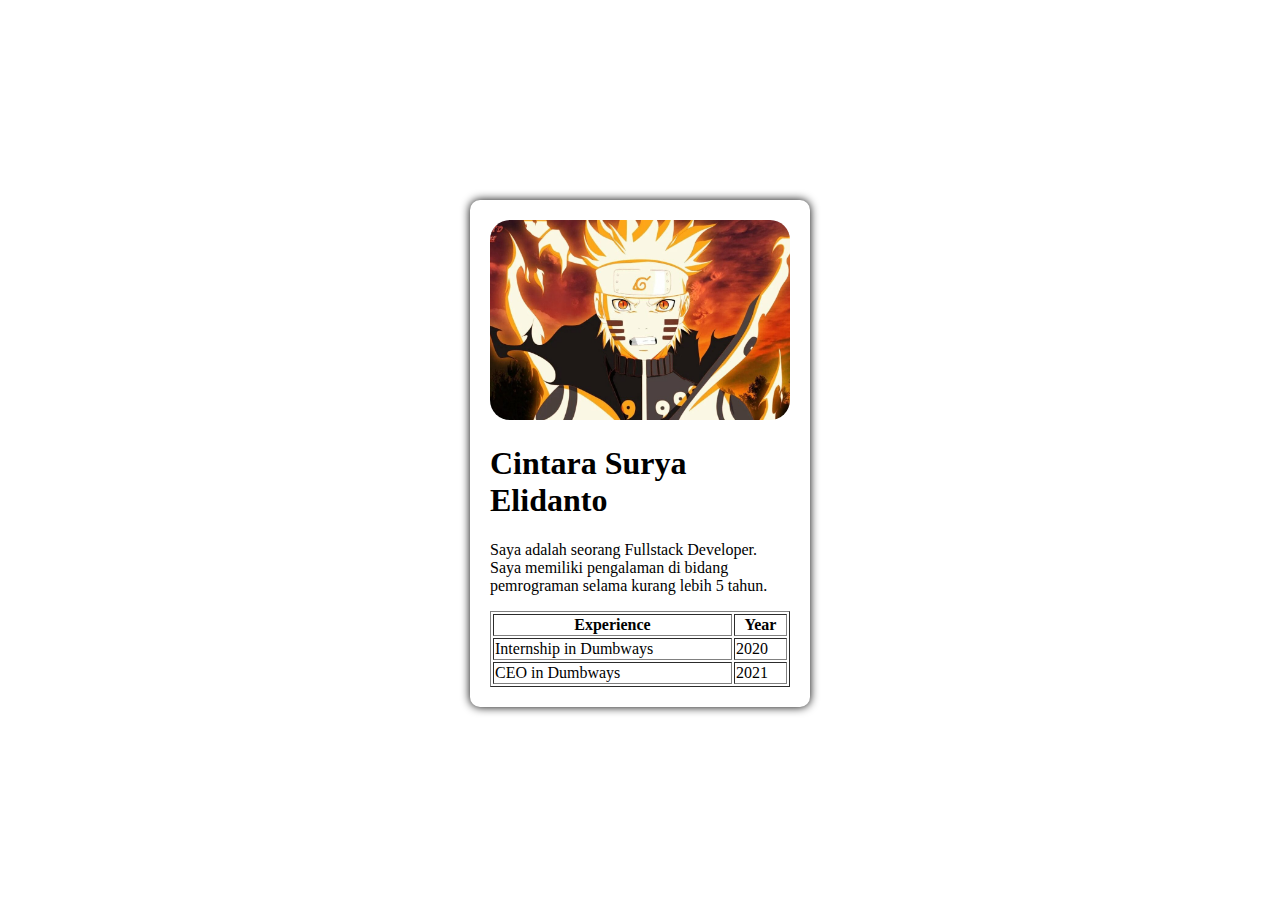
==== index.html @ 06a0190f "initial commit" ====
<!-- <a href="https://google.com" target="_blank">
    Klik ini untuk menuju google!
</a>
<h1 style="color: red;font-weight: lighter; background-color: blue;">
    Halo saya adalah murid baru Dumbways 😎👍
</h1> -->

<!DOCTYPE html>
<html>

<head>
    <title>B52 - Project Portfolio</title>
</head>

<body>
    <div
        style="margin: 200px auto; padding: 20px; width: 300px; box-shadow: 0px 0px 10px 0px black; border-radius: 10px;">
        <img src="./assets/img/naruto.jpg" alt="Ini tuh gambar naruto bro"
            style="width: 100%; height: 200px; object-fit: cover; border-radius: 20px;" />
        <h1>Cintara Surya Elidanto</h1>
        <p>
            Saya adalah seorang Fullstack Developer. Saya memiliki pengalaman di bidang pemrograman selama kurang lebih
            5
            tahun.
        </p>
        <table border="1" style="width: 100%">
            <tr>
                <th>Experience</th>
                <th>Year</th>
            </tr>
            <tr>
                <td>Internship in Dumbways</td>
                <td>2020</td>
            </tr>
            <tr>
                <td>CEO in Dumbways</td>
                <td>2021</td>
            </tr>
        </table>
    </div>
</body>

</html>
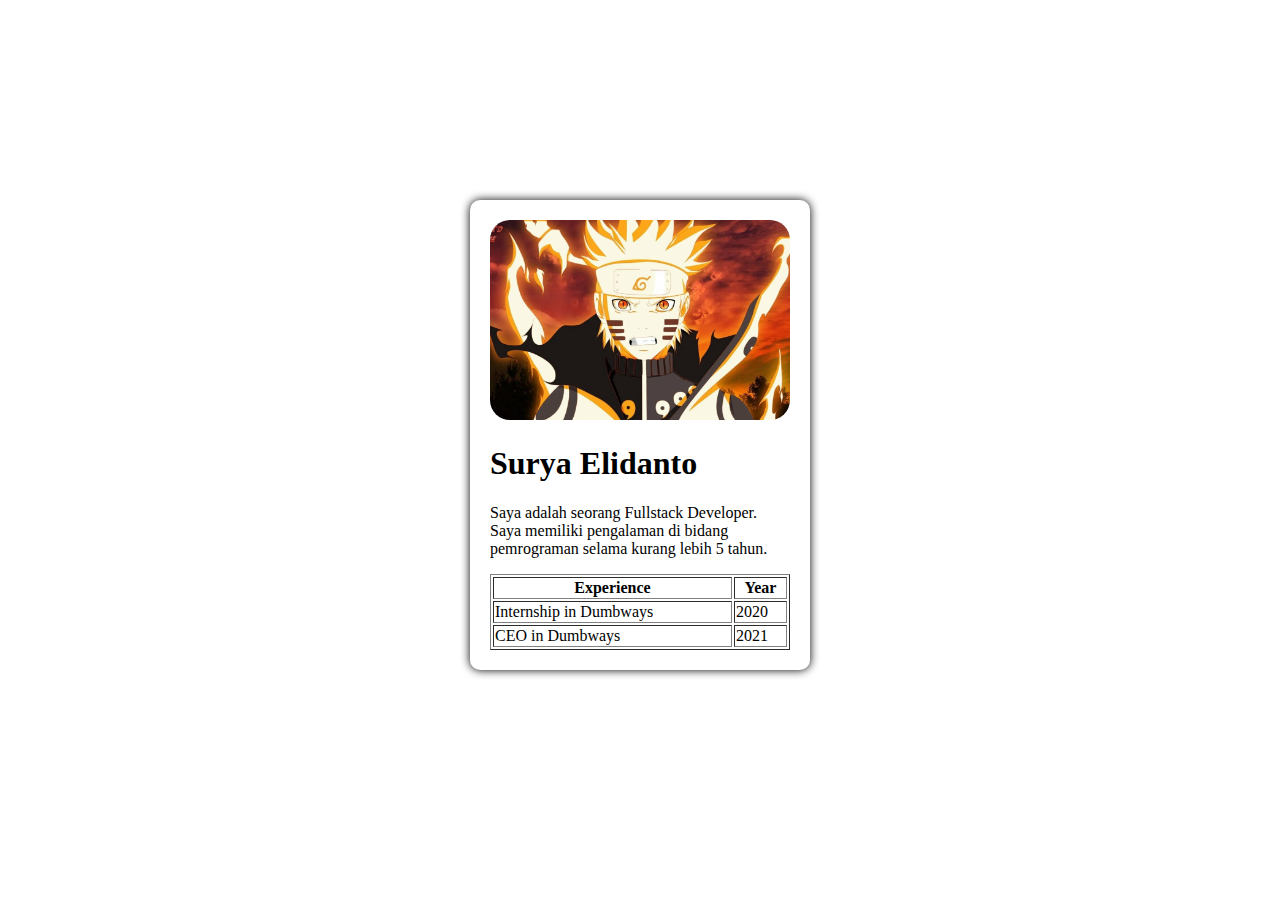
==== commit ac0d050e: "update author name" ====
--- a/index.html
+++ b/index.html
@@ -17,7 +17,7 @@
         style="margin: 200px auto; padding: 20px; width: 300px; box-shadow: 0px 0px 10px 0px black; border-radius: 10px;">
         <img src="./assets/img/naruto.jpg" alt="Ini tuh gambar naruto bro"
             style="width: 100%; height: 200px; object-fit: cover; border-radius: 20px;" />
-        <h1>Cintara Surya Elidanto</h1>
+        <h1>Surya Elidanto</h1>
         <p>
             Saya adalah seorang Fullstack Developer. Saya memiliki pengalaman di bidang pemrograman selama kurang lebih
             5
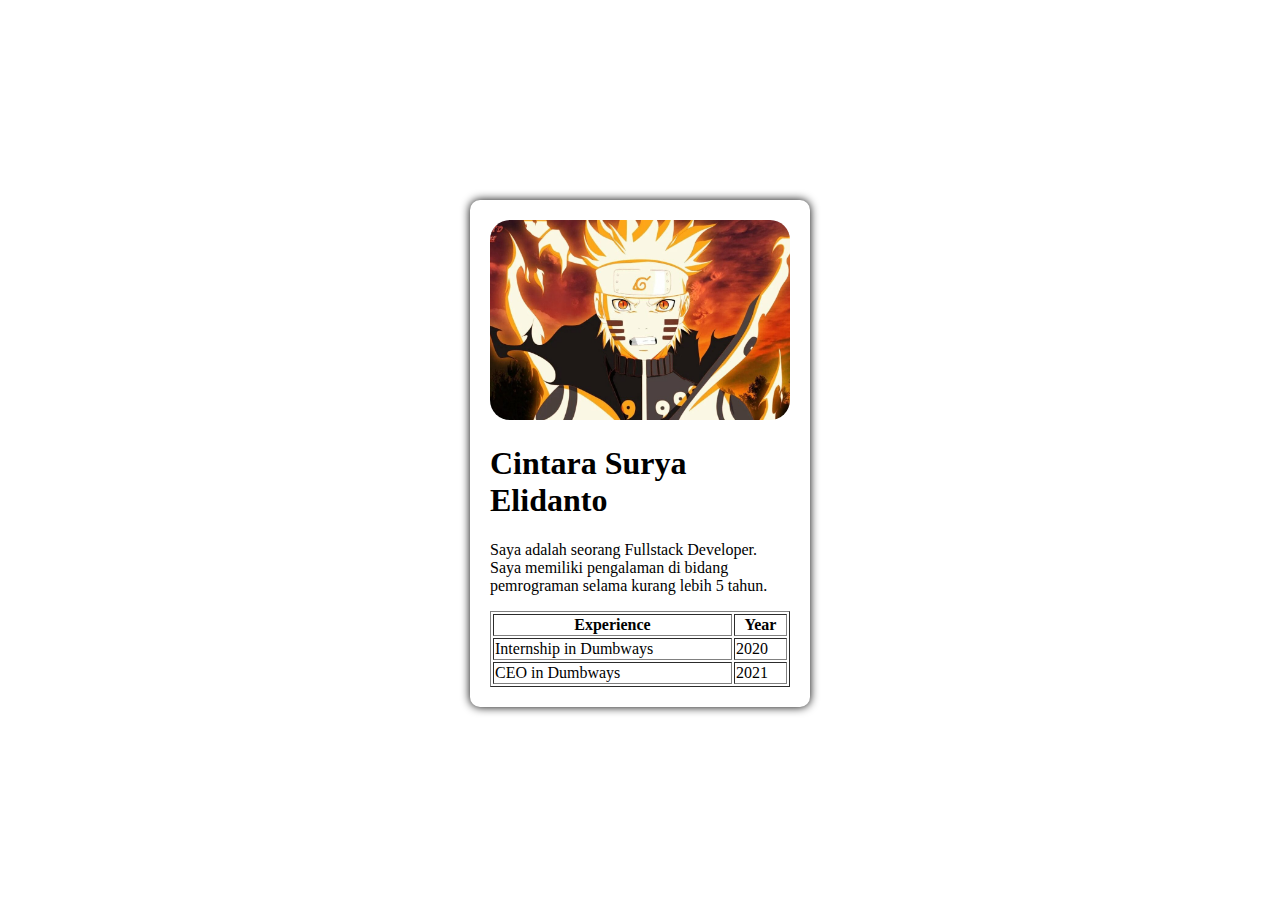
==== commit 3a02747e: "style: update author name" ====
--- a/index.html
+++ b/index.html
@@ -17,7 +17,7 @@
         style="margin: 200px auto; padding: 20px; width: 300px; box-shadow: 0px 0px 10px 0px black; border-radius: 10px;">
         <img src="./assets/img/naruto.jpg" alt="Ini tuh gambar naruto bro"
             style="width: 100%; height: 200px; object-fit: cover; border-radius: 20px;" />
-        <h1>Surya Elidanto</h1>
+        <h1>Cintara Surya Elidanto</h1>
         <p>
             Saya adalah seorang Fullstack Developer. Saya memiliki pengalaman di bidang pemrograman selama kurang lebih
             5
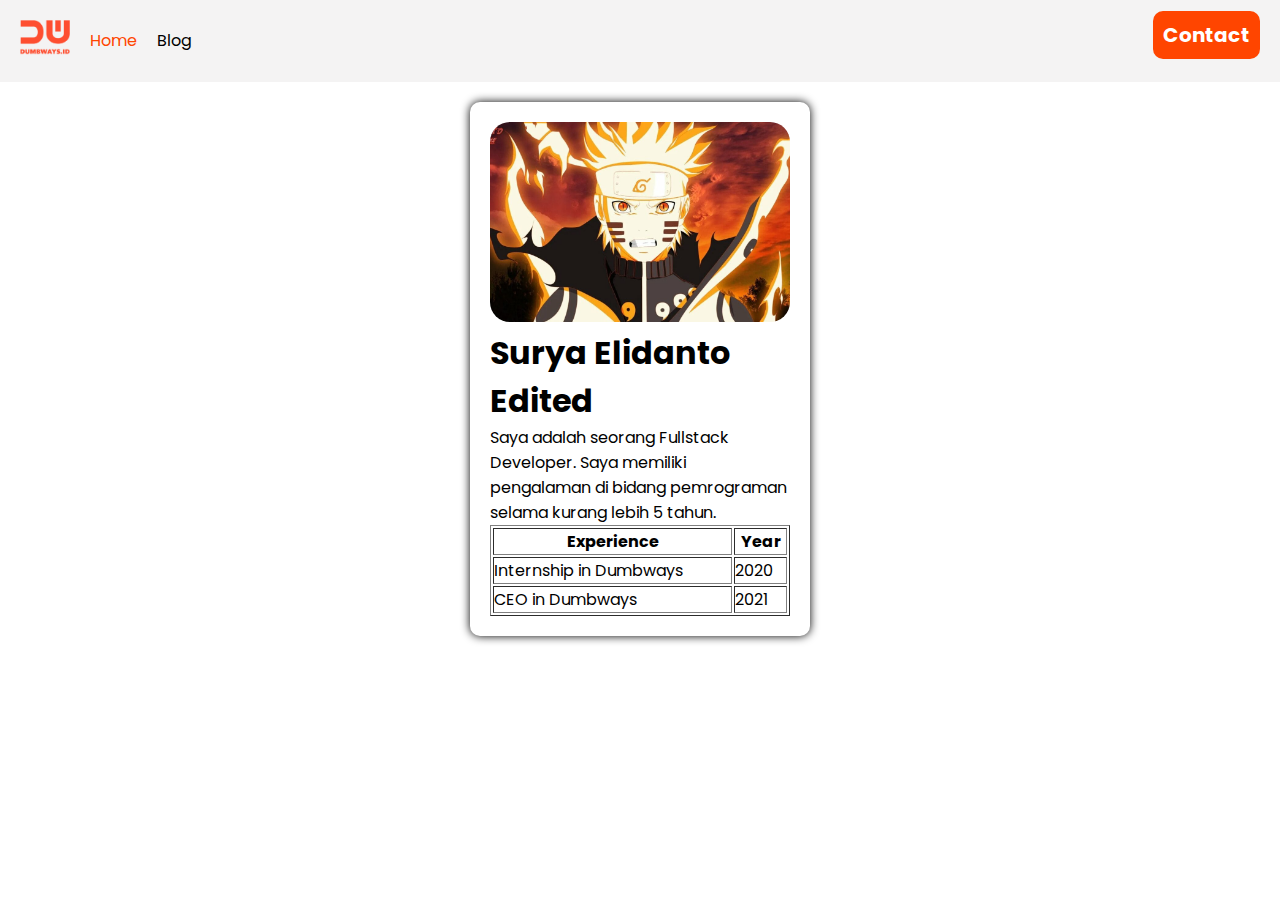
==== commit 9c9b398c: "feat: adding contact page" ====
--- a/index.html
+++ b/index.html
@@ -10,14 +10,37 @@
 
 <head>
     <title>B52 - Project Portfolio</title>
+    <link rel="stylesheet" href="assets/css/index.css" />
+    <link rel="stylesheet" href="assets/css/nav.css" />
 </head>
 
 <body>
+    <nav class="navbar">
+        <ul class="navbar-ul">
+            <div class="navbar-left">
+                <li>
+                    <img src="assets/img/dumbways.png" class="navbar-logo" />
+                </li>
+                <li>
+                    <a href="index.html" class="navbar-link active"> Home </a>
+                </li>
+                <li>
+                    <a href="#" class="navbar-link"> Blog </a>
+                </li>
+            </div>
+            <div class="navbar-right">
+                <li>
+                    <a href="contact.html" class="navbar-contact-btn"> Contact </a>
+                </li>
+            </div>
+        </ul>
+    </nav>
+
     <div
-        style="margin: 200px auto; padding: 20px; width: 300px; box-shadow: 0px 0px 10px 0px black; border-radius: 10px;">
+        style="margin: 20px auto; padding: 20px; width: 300px; box-shadow: 0px 0px 10px 0px black; border-radius: 10px;">
         <img src="./assets/img/naruto.jpg" alt="Ini tuh gambar naruto bro"
             style="width: 100%; height: 200px; object-fit: cover; border-radius: 20px;" />
-        <h1>Cintara Surya Elidanto</h1>
+        <h1>Surya Elidanto Edited</h1>
         <p>
             Saya adalah seorang Fullstack Developer. Saya memiliki pengalaman di bidang pemrograman selama kurang lebih
             5
--- a/assets/css/index.css
+++ b/assets/css/index.css
@@ -0,0 +1,7 @@
+@import url('https://fonts.googleapis.com/css2?family=Poppins&display=swap');
+
+* {
+    font-family: 'Poppins', sans-serif;
+    margin: 0;
+    padding: 0;
+}--- a/assets/css/nav.css
+++ b/assets/css/nav.css
@@ -0,0 +1,41 @@
+.navbar {
+    background-color: #f4f3f3;
+    padding: 20px;
+}
+
+.navbar-ul {
+    display: flex;
+    list-style: none;
+    justify-content: space-between;
+}
+
+.navbar-left {
+    display: flex;
+    gap: 20px;
+    align-items: center;
+}
+
+.navbar-link {
+    text-decoration: none;
+    color: black
+}
+
+.active {
+    color: orangered;
+}
+
+.navbar-logo {
+    width: 50px;
+}
+
+.navbar-contact-btn {
+    padding: 10px;
+    background-color: orangered;
+    color: white;
+    font-weight: bold;
+    font-size: 20px;
+    width: 100px;
+    border-radius: 10px;
+    margin-top: 20px;
+    text-decoration: none;
+}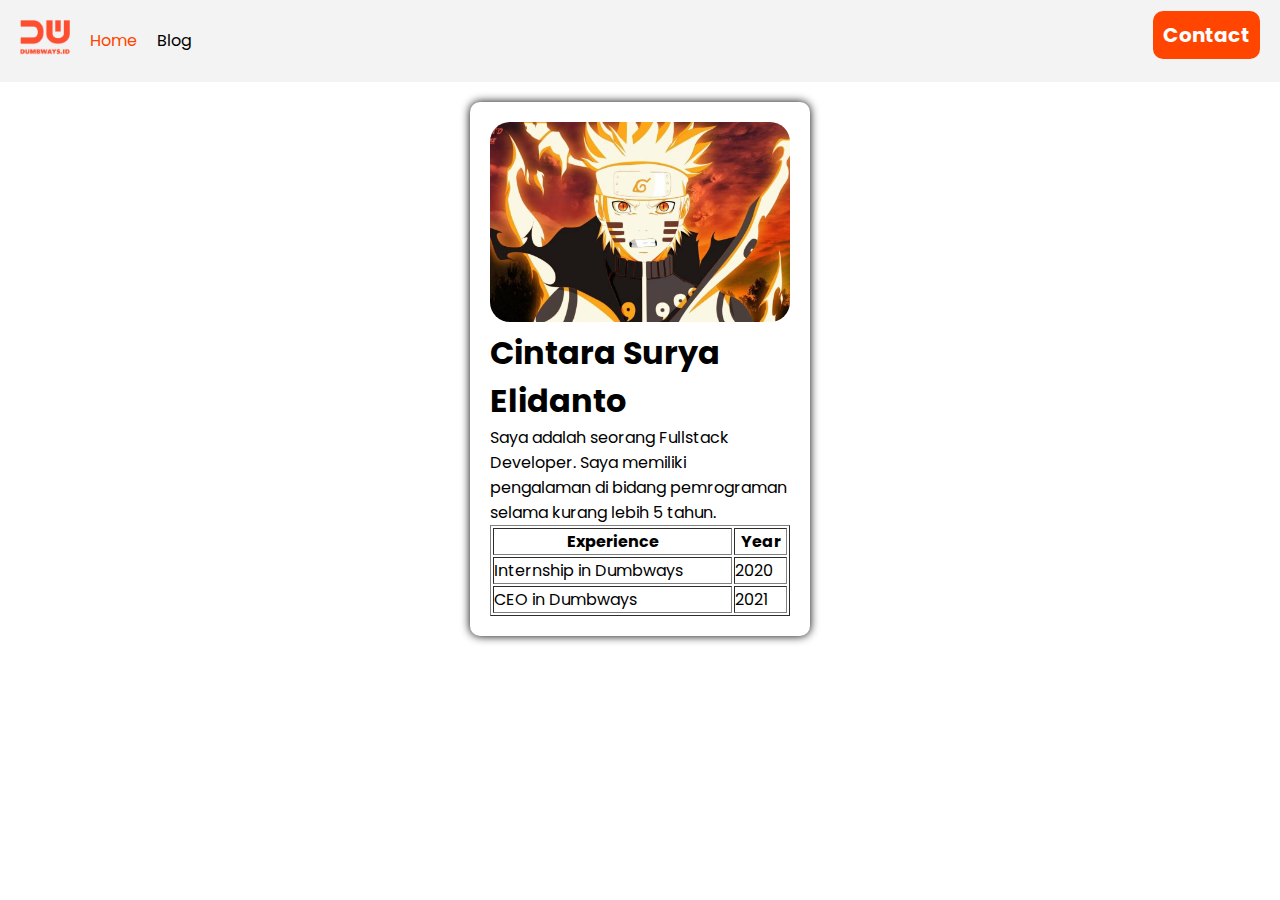
==== commit 6d7543f2: "style: adding blog and blog-detail pages" ====
--- a/index.html
+++ b/index.html
@@ -25,7 +25,7 @@
                     <a href="index.html" class="navbar-link active"> Home </a>
                 </li>
                 <li>
-                    <a href="#" class="navbar-link"> Blog </a>
+                    <a href="blog.html" class="navbar-link"> Blog </a>
                 </li>
             </div>
             <div class="navbar-right">
@@ -40,7 +40,7 @@
         style="margin: 20px auto; padding: 20px; width: 300px; box-shadow: 0px 0px 10px 0px black; border-radius: 10px;">
         <img src="./assets/img/naruto.jpg" alt="Ini tuh gambar naruto bro"
             style="width: 100%; height: 200px; object-fit: cover; border-radius: 20px;" />
-        <h1>Surya Elidanto Edited</h1>
+        <h1>Cintara Surya Elidanto</h1>
         <p>
             Saya adalah seorang Fullstack Developer. Saya memiliki pengalaman di bidang pemrograman selama kurang lebih
             5
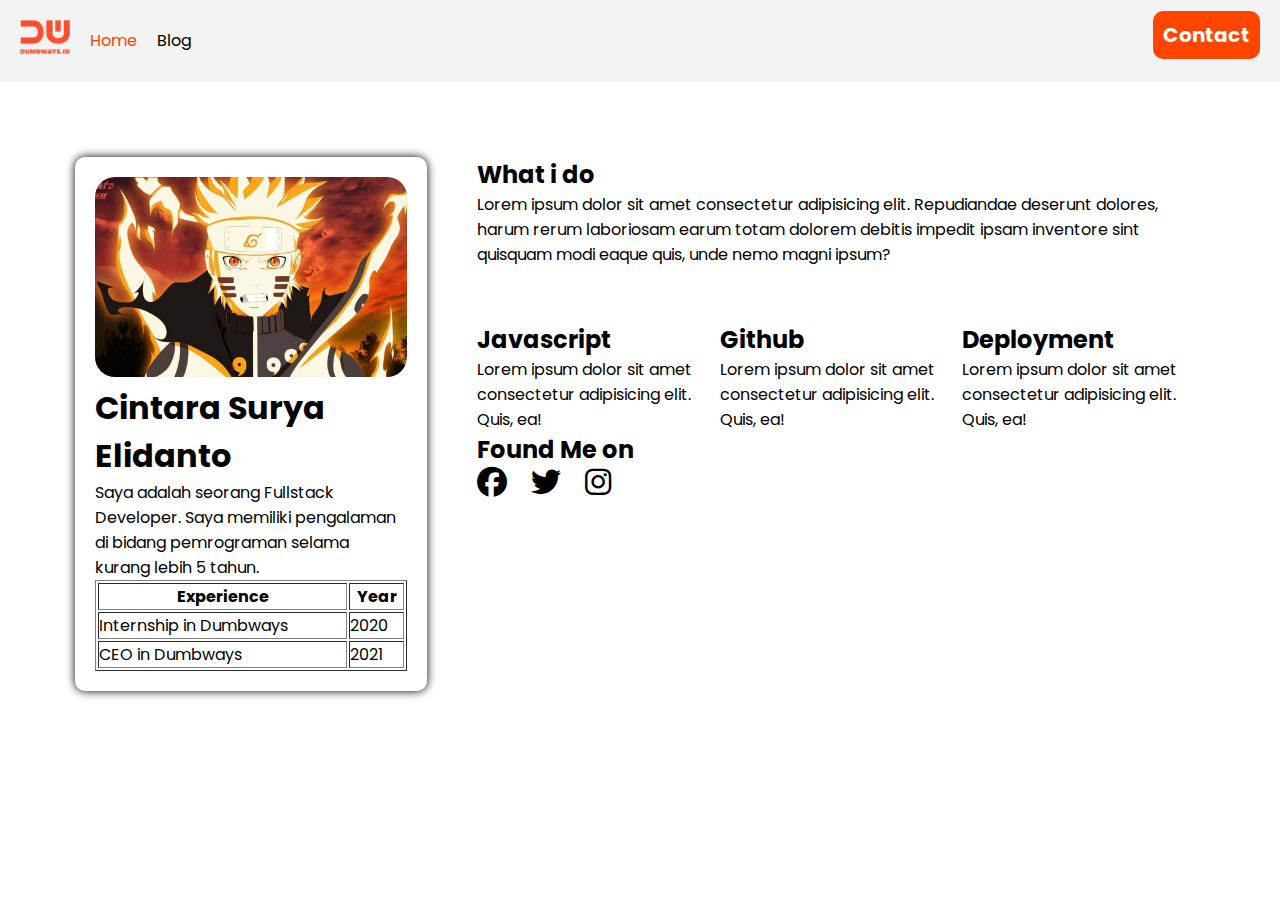
==== commit 1df489cb: "style: add right side in home" ====
--- a/index.html
+++ b/index.html
@@ -12,6 +12,8 @@
     <title>B52 - Project Portfolio</title>
     <link rel="stylesheet" href="assets/css/index.css" />
     <link rel="stylesheet" href="assets/css/nav.css" />
+    <link rel="stylesheet" href="assets/css/home.css" />
+    <link rel="stylesheet" href="https://cdnjs.cloudflare.com/ajax/libs/font-awesome/6.5.1/css/all.min.css" />
 </head>
 
 <body>
@@ -36,31 +38,67 @@
         </ul>
     </nav>
 
-    <div
-        style="margin: 20px auto; padding: 20px; width: 300px; box-shadow: 0px 0px 10px 0px black; border-radius: 10px;">
-        <img src="./assets/img/naruto.jpg" alt="Ini tuh gambar naruto bro"
-            style="width: 100%; height: 200px; object-fit: cover; border-radius: 20px;" />
-        <h1>Cintara Surya Elidanto</h1>
-        <p>
-            Saya adalah seorang Fullstack Developer. Saya memiliki pengalaman di bidang pemrograman selama kurang lebih
-            5
-            tahun.
-        </p>
-        <table border="1" style="width: 100%">
-            <tr>
-                <th>Experience</th>
-                <th>Year</th>
-            </tr>
-            <tr>
-                <td>Internship in Dumbways</td>
-                <td>2020</td>
-            </tr>
-            <tr>
-                <td>CEO in Dumbways</td>
-                <td>2021</td>
-            </tr>
-        </table>
-    </div>
+    <section style="display: flex; margin: 75px;">
+        <div class="left">
+            <img src="./assets/img/naruto.jpg" alt="Ini tuh gambar naruto bro"
+                style="width: 100%; height: 200px; object-fit: cover; border-radius: 20px;" />
+            <h1>Cintara Surya Elidanto</h1>
+            <p>
+                Saya adalah seorang Fullstack Developer. Saya memiliki pengalaman di bidang pemrograman selama kurang
+                lebih
+                5
+                tahun.
+            </p>
+            <table border="1" style="width: 100%">
+                <tr>
+                    <th>Experience</th>
+                    <th>Year</th>
+                </tr>
+                <tr>
+                    <td>Internship in Dumbways</td>
+                    <td>2020</td>
+                </tr>
+                <tr>
+                    <td>CEO in Dumbways</td>
+                    <td>2021</td>
+                </tr>
+            </table>
+        </div>
+
+        <div class="right">
+            <h2>What i do</h2>
+            Lorem ipsum dolor sit amet consectetur adipisicing elit. Repudiandae deserunt dolores, harum rerum
+            laboriosam earum totam dolorem debitis impedit ipsam inventore sint quisquam modi eaque quis, unde nemo
+            magni ipsum?
+
+            <div class="skill">
+                <div>
+                    <img src="images/logo.png" alt="" srcset="">
+                    <h2>Javascript</h2>
+                    <p>Lorem ipsum dolor sit amet consectetur adipisicing elit. Quis, ea!</p>
+                </div>
+                <div>
+                    <img src="images/logo.png" alt="" srcset="">
+                    <h2>Github</h2>
+                    <p>Lorem ipsum dolor sit amet consectetur adipisicing elit. Quis, ea!</p>
+                </div>
+
+                <div>
+                    <img src="images/logo.png" alt="" srcset="">
+                    <h2>Deployment</h2>
+                    <p>Lorem ipsum dolor sit amet consectetur adipisicing elit. Quis, ea!</p>
+                </div>
+            </div>
+
+            <div class="social-media">
+                <h2>Found Me on</h2>
+                <i class="fa-brands fa-facebook"></i>
+                <i class="fa-brands fa-twitter"></i>
+                <i class="fa-brands fa-instagram"></i>
+            </div>
+
+        </div>
+    </section>
 </body>
 
 </html>--- a/assets/css/home.css
+++ b/assets/css/home.css
@@ -0,0 +1,22 @@
+.left {
+    flex: 30%;
+    padding: 20px;
+    width: 300px;
+    box-shadow: 0px 0px 10px 0px black;
+    border-radius: 10px;
+}
+
+.right {
+    flex: 70%;
+    margin-left: 50px;
+}
+
+.skill {
+    display: flex;
+    margin-top: 30px;
+}
+
+.social-media i {
+    margin-right: 20px;
+    font-size: 30px;
+}